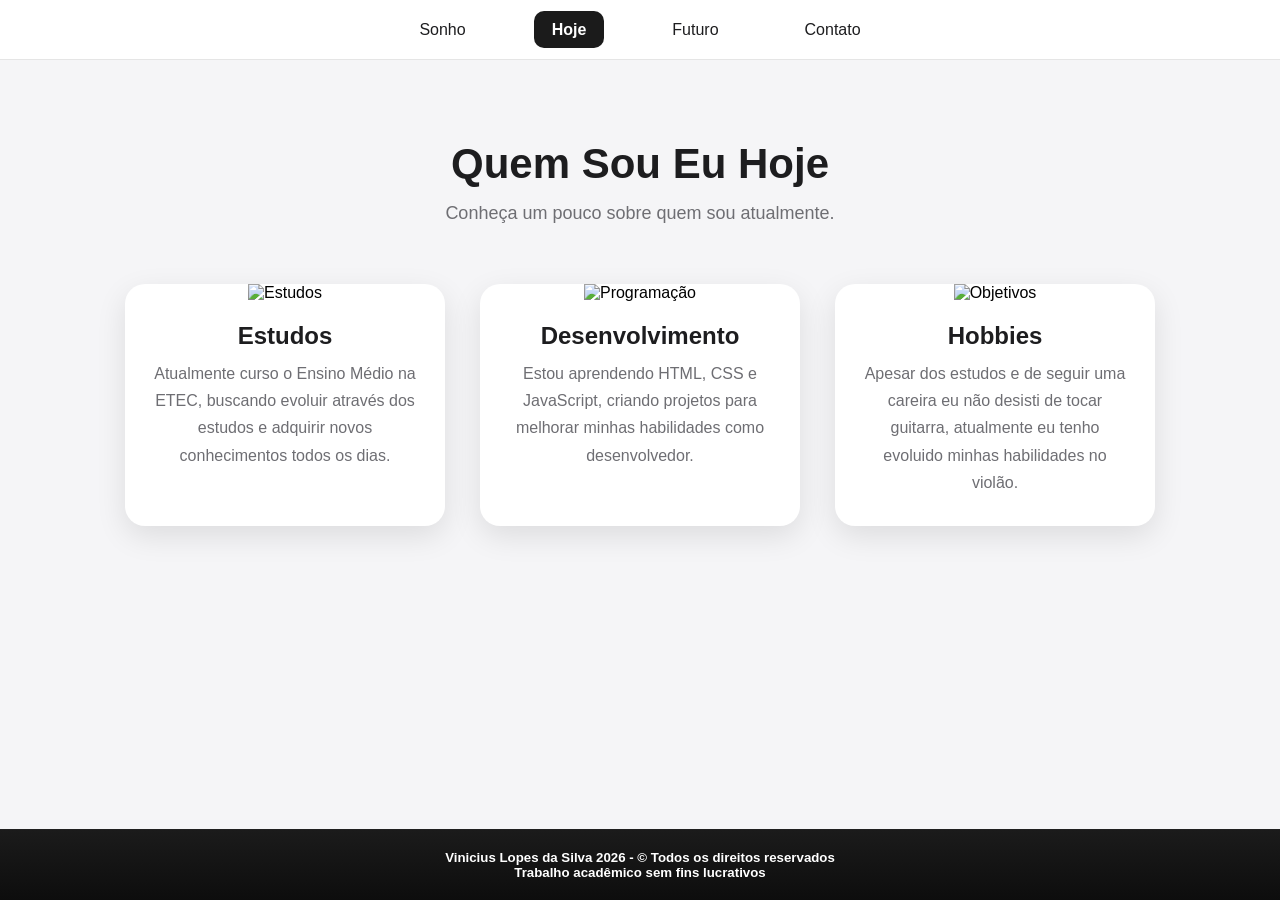
==== new 2.html @ ca670c49 "codigo do site" ====
<!DOCTYPE html>
<html lang="pt-br">
	<head>
		<title>Meus Objetivos Hoje</title>
		<meta charset="UTF-8">
		<link rel="icon" type="image/jpg" href="image/ideia.jpg">
		<link rel="stylesheet" href="estilo.css">
	</head>

	<body>

		<main>

		<header>
			<nav class="menu">

				<ul>
					<li><a href="index.html">Sonho</a></li>
					<li><a href="new 2.html" class="active">Hoje</a></li>
					<li><a href="new 3.html">Futuro</a></li>
					<li><a href="new 4.html">Contato</a></li>
				</ul>

			</nav>
		</header>
		
		<section class="hoje">

			<h1>Quem Sou Eu Hoje</h1>
			<p class="subtitulo">
				Conheça um pouco sobre quem sou atualmente.
			</p>

			<div class="cards">

				<div class="card">
					<img src="image/ideia.jpg" alt="Estudos">

					<h2>Estudos</h2>

					<p>
						Atualmente curso o Ensino Médio na ETEC, buscando evoluir através dos estudos e adquirir novos conhecimentos todos os dias.
					</p>
				</div>

				<div class="card">
					<img src="image/tecnico.jpg" alt="Programação">

					<h2>Desenvolvimento</h2>

					<p>
						Estou aprendendo HTML, CSS e JavaScript, criando projetos para melhorar minhas habilidades como desenvolvedor.
					</p>
				</div>

				<div class="card">
					<img src="image/cifraclub.jpg" alt="Objetivos">

					<h2>Hobbies</h2>

					<p>
						Apesar dos estudos e de seguir uma careira eu não desisti de tocar guitarra, atualmente eu tenho evoluido minhas habilidades no violão.
					</p>
				</div>

			</div>

		</section>
		
		
		</main>
		
		<footer>
		
			<h5>
				Vinicius Lopes da Silva 2026 - © Todos os direitos reservados <br>
				Trabalho acadêmico sem fins lucrativos
			</h5>
			
		</footer>
		
	</body>
</html>
---- estilo.css ----
*{
    margin:0;
    padding:0;
    box-sizing:border-box;
    font-family:-apple-system, BlinkMacSystemFont, "Segoe UI", Arial, sans-serif;
}


.menu{
    width:100%;
    height:60px;
    background:#ffffff;
    border-bottom:1px solid #e5e5e5;

    display:flex;
    justify-content:center;
    align-items:center;
}

.menu ul{
    display:flex;
    list-style:none;
    gap:50px;
}

.menu a{
    color:#1d1d1f;
    text-decoration:none;
    font-size:16px;
    font-weight:500;
    transition:.3s;
}

.menu a:hover{
    color:#0071e3;
}

.menu ul li a{
    color:#1d1d1f;
    text-decoration:none;
    padding:10px 18px;
    border-radius:10px;
    font-size:16px;
    font-weight:500;
    transition:all .3s ease;
}

.menu ul li a:hover{
    background:rgba(27,27,27,.10);
    color:#1b1b1b;
}

.menu ul li a.active{
    background:#1b1b1b;
    color:#fff;
    font-weight:600;
}

.conteudo{
    width:80%;
    margin:100px auto;

    display:flex;
    justify-content:center;
    align-items:center;
    gap:80px;
}

.texto{
    max-width:500px;
}

.texto h1{
    font-size:40px;
    margin-bottom:20px;
}

.texto p{
    font-size:18px;
    line-height:1.7;
}

.imagem img{
    width:350px;
    border-radius:20px;
    box-shadow:0 10px 30px rgba(0,0,0,.3);
    transition:transform .4s ease, box-shadow .4s ease;
}

.imagem img:hover{
    transform:translateY(-10px) scale(1.05);
}

footer h5{
    font-family: Arial, sans-serif;
    color: white;
    margin: 0;
}

.hoje{
    width:85%;
    margin:80px auto;
    text-align:center;
}

.hoje h1{
    font-size:42px;
    color:#1d1d1f;
    margin-bottom:15px;
}

.subtitulo{
    color:#6e6e73;
    font-size:18px;
    margin-bottom:60px;
}

.cards{
    display:flex;
    justify-content:center;
    gap:35px;
    flex-wrap:wrap;
}

.card{
    width:320px;
    background:#fff;
    border-radius:20px;
    overflow:hidden;
    box-shadow:0 10px 30px rgba(0,0,0,.10);
    transition:.4s;
}

.card:hover{
    transform:translateY(-10px);
    box-shadow:0 20px 40px rgba(0,0,0,.18);
}

.card img{
    width:100%;
    height:220px;
    object-fit:cover;
    transition:.4s;
}

.card:hover img{
    transform:scale(1.05);
}

.card h2{
    margin:20px 0 10px;
    color:#1d1d1f;
    font-size:24px;
}

.card p{
    color:#6e6e73;
    line-height:1.7;
    padding:0 25px 30px;
    font-size:16px;
}

.banner{
    width:80%;
    max-width:900px;
    margin:20px auto;
    overflow:hidden;
    border-radius:20px;
    transition:transform .4s ease;
}

.banner img{
    width:100%;
    height:220px;
    object-fit:cover;
    display:block;
    box-shadow:0 10px 30px rgba(0,0,0,.25);
    transition:transform .4s ease, box-shadow .4s ease;
}

.banner:hover{
    transform:translateY(-8px);
}

.banner:hover img{
    transform:scale(1.05);
    box-shadow:0 20px 40px rgba(0,0,0,.35);
}

html, body{
    height:100%;
}

body{
    background:#f5f5f7;
    display:flex;
    flex-direction:column;
    min-height:100vh;
}

main{
    flex:1;
}

footer{
    margin-top:auto;
    background:linear-gradient(to bottom, #1b1b1b, #0d0d0d);
    border-top:1px solid rgba(255,255,255,.08);
    text-align:center;
    padding:20px 0;
}

textarea{
	resize: none;
}
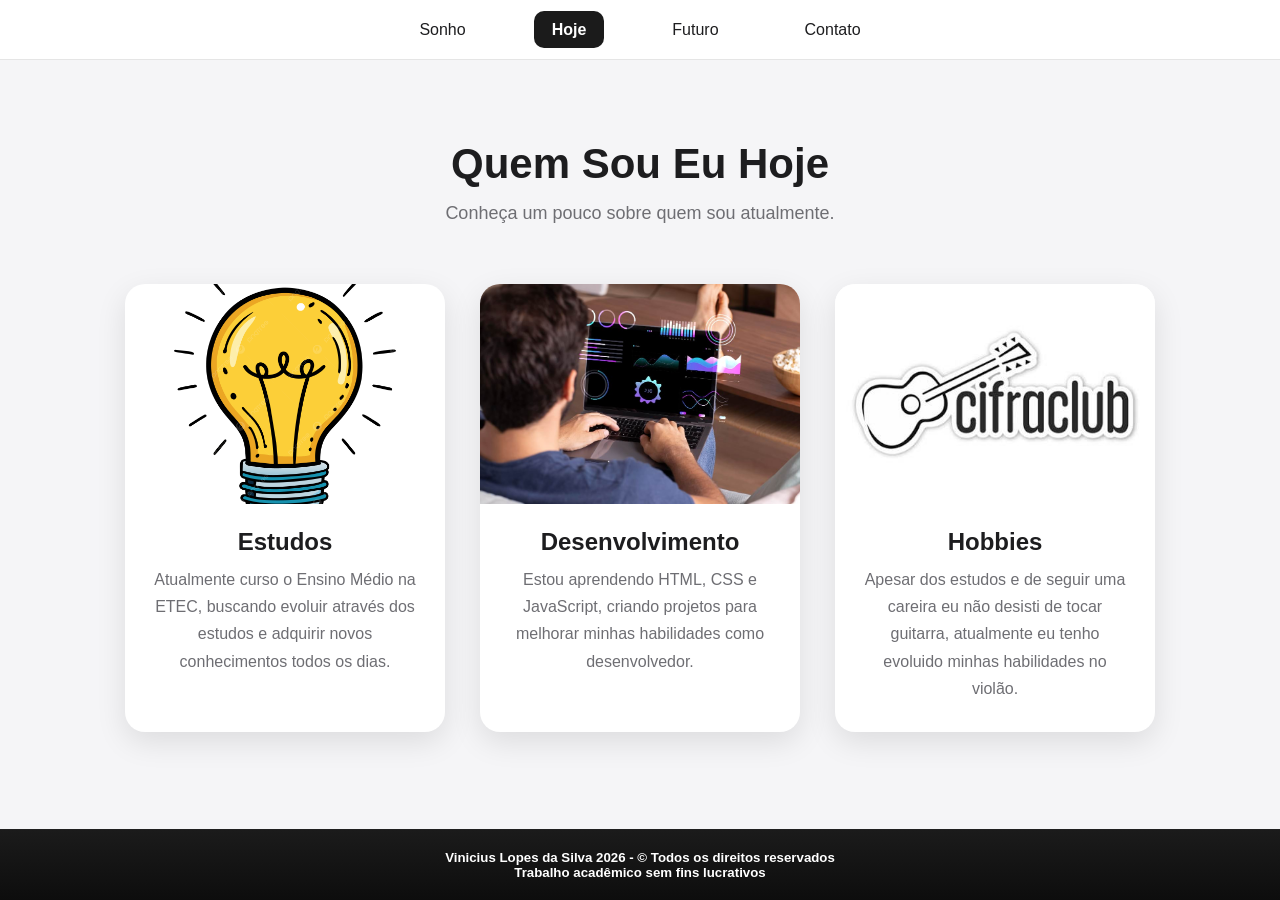
==== commit 3f856006: "codigo revisado e pronto" ====
--- a/new 2.html
+++ b/new 2.html
@@ -3,7 +3,7 @@
 	<head>
 		<title>Meus Objetivos Hoje</title>
 		<meta charset="UTF-8">
-		<link rel="icon" type="image/jpg" href="image/ideia.jpg">
+		<link rel="icon" type="image/jpg" href="ideia.jpg">
 		<link rel="stylesheet" href="estilo.css">
 	</head>
 
@@ -34,7 +34,7 @@
 			<div class="cards">
 
 				<div class="card">
-					<img src="image/ideia.jpg" alt="Estudos">
+					<img src="ideia.jpg" alt="Estudos">
 
 					<h2>Estudos</h2>
 
@@ -44,7 +44,7 @@
 				</div>
 
 				<div class="card">
-					<img src="image/tecnico.jpg" alt="Programação">
+					<img src="tecnico.jpg" alt="Programação">
 
 					<h2>Desenvolvimento</h2>
 
@@ -54,7 +54,7 @@
 				</div>
 
 				<div class="card">
-					<img src="image/cifraclub.jpg" alt="Objetivos">
+					<img src="cifraclub.jpg" alt="Objetivos">
 
 					<h2>Hobbies</h2>
 
